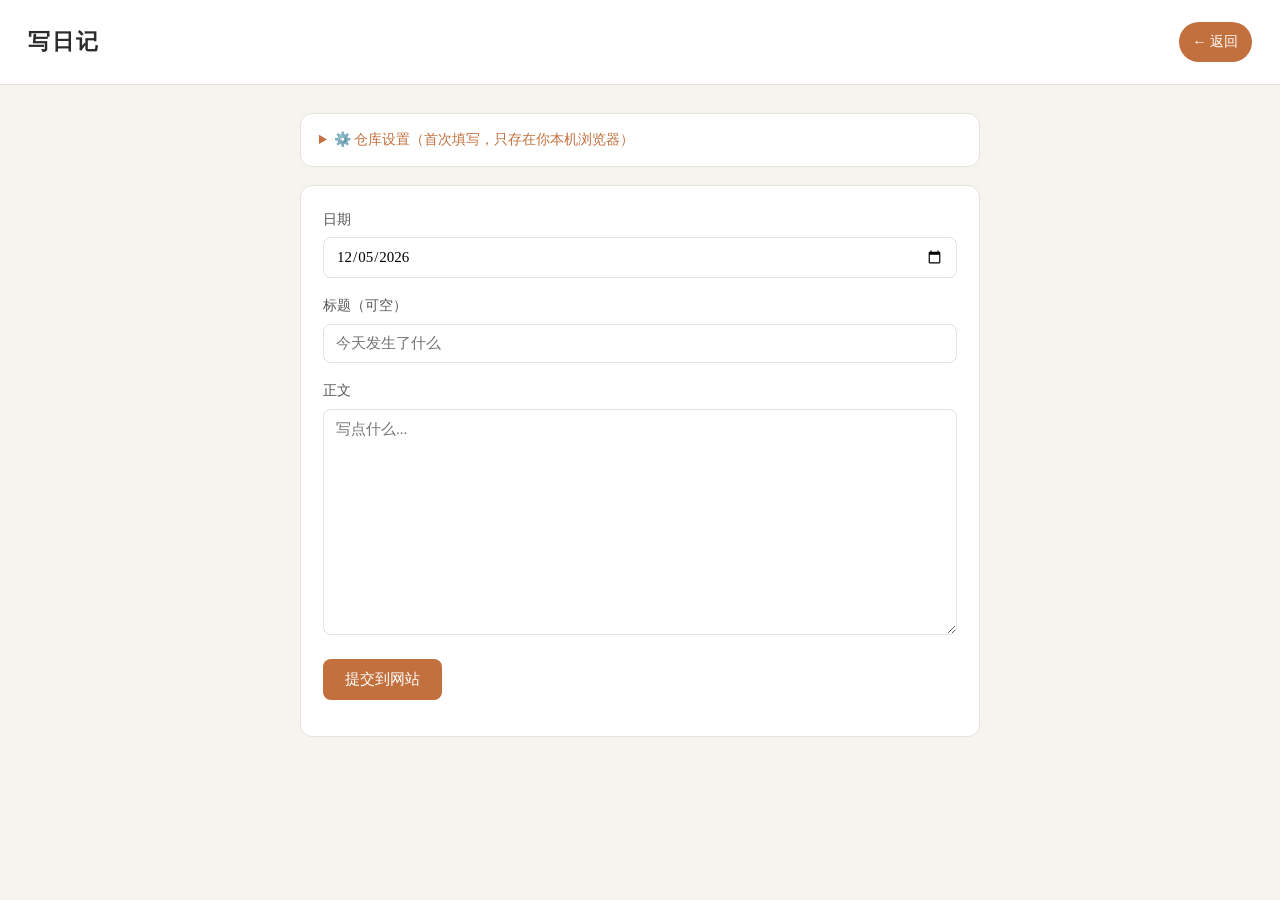
==== write.html @ 768d1f4d "Add files via upload" ====
<!DOCTYPE html>
<html lang="zh-CN">
<head>
<meta charset="UTF-8">
<meta name="viewport" content="width=device-width, initial-scale=1.0">
<title>写日记 · 牛口日记</title>
<link rel="stylesheet" href="styles.css">
</head>
<body>
<header>
  <h1>写日记</h1>
  <a class="write-link" href="index.html">← 返回</a>
</header>
<main>
  <details class="settings">
    <summary>⚙️ 仓库设置（首次填写，只存在你本机浏览器）</summary>
    <label>GitHub 用户名 <input id="cfg-owner" placeholder="例如 jayawardenaadithya-boop"></label>
    <label>仓库名 <input id="cfg-repo" placeholder="例如 牛口日记"></label>
    <label>分支 <input id="cfg-branch" value="main"></label>
    <label>Personal Access Token <input id="cfg-token" type="password" placeholder="ghp_... 仅存于本机"></label>
    <button type="button" id="save-cfg">保存设置</button>
    <p class="hint">Token 需有该仓库的 Contents 写权限（建议用细粒度令牌、设过期时间）。它只存在你自己的浏览器，不会上传到任何地方。</p>
  </details>

  <form id="diary-form">
    <label>日期 <input id="f-date" type="date"></label>
    <label>标题（可空） <input id="f-title" type="text" placeholder="今天发生了什么"></label>
    <label>正文
      <textarea id="f-content" rows="12" placeholder="写点什么..."></textarea>
    </label>
    <button type="submit">提交到网站</button>
    <p id="msg"></p>
  </form>
</main>
<script src="write.js"></script>
</body>
</html>
---- styles.css ----
:root {
  --bg: #f6f4ef;
  --card: #ffffff;
  --ink: #2b2b2b;
  --muted: #8a8a8a;
  --accent: #c2703d;
  --line: #e6e2da;
}
* { box-sizing: border-box; }
body {
  margin: 0;
  font-family: -apple-system, "PingFang SC", "Microsoft YaHei", serif;
  background: var(--bg);
  color: var(--ink);
  line-height: 1.7;
}
header {
  display: flex;
  align-items: center;
  justify-content: space-between;
  padding: 22px 28px;
  border-bottom: 1px solid var(--line);
  background: var(--card);
}
header h1 { margin: 0; font-size: 22px; letter-spacing: 2px; }
.write-link {
  text-decoration: none;
  color: #fff;
  background: var(--accent);
  padding: 8px 14px;
  border-radius: 20px;
  font-size: 14px;
}
main {
  max-width: 720px;
  margin: 28px auto;
  padding: 0 20px;
}
.entry {
  background: var(--card);
  border: 1px solid var(--line);
  border-radius: 12px;
  padding: 18px 20px;
  margin-bottom: 18px;
  box-shadow: 0 1px 3px rgba(0,0,0,.04);
}
.entry-meta { display: flex; gap: 12px; align-items: baseline; margin-bottom: 8px; }
.entry-meta .date { color: var(--accent); font-weight: 600; font-size: 14px; }
.entry-meta .title { font-size: 17px; font-weight: 600; }
.entry-body { white-space: normal; color: #3a3a3a; }
.empty { color: var(--muted); text-align: center; padding: 40px 0; }
footer { text-align: center; color: var(--muted); font-size: 13px; padding: 30px 0; }

/* 写日记页 */
form { background: var(--card); border: 1px solid var(--line); border-radius: 12px; padding: 22px; }
label { display: block; margin-bottom: 16px; font-size: 14px; color: #555; }
input[type=text], input[type=date], textarea {
  width: 100%;
  margin-top: 6px;
  padding: 10px 12px;
  border: 1px solid var(--line);
  border-radius: 8px;
  font-size: 15px;
  font-family: inherit;
}
textarea { resize: vertical; }
button {
  background: var(--accent);
  color: #fff;
  border: none;
  padding: 11px 22px;
  border-radius: 8px;
  font-size: 15px;
  cursor: pointer;
}
button:hover { opacity: .92; }
.settings {
  background: var(--card);
  border: 1px solid var(--line);
  border-radius: 12px;
  padding: 14px 18px;
  margin-bottom: 18px;
  font-size: 14px;
}
.settings summary { cursor: pointer; color: var(--accent); }
.settings .hint { color: var(--muted); font-size: 12px; margin-top: 8px; }
#msg { margin-top: 14px; font-size: 14px; }
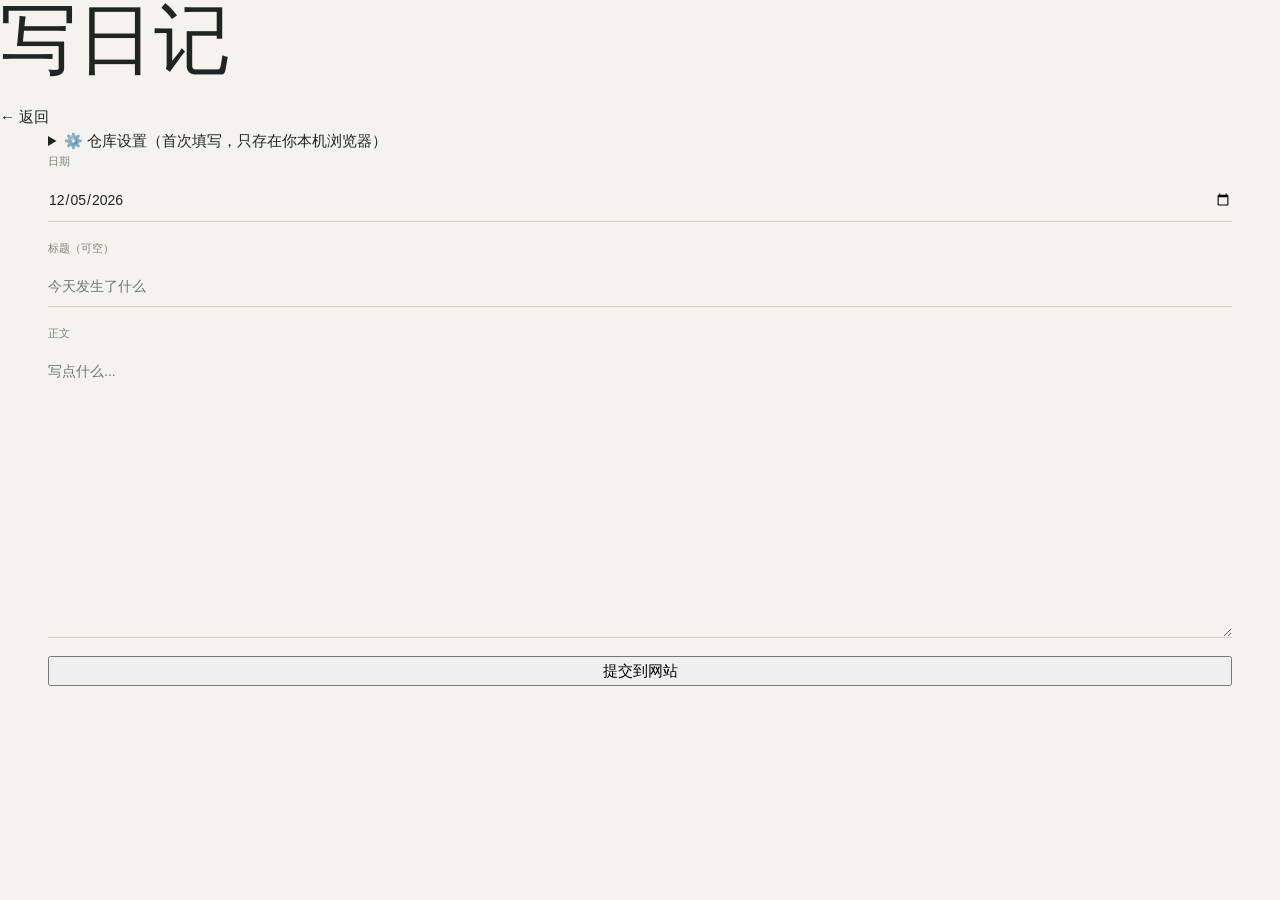
==== commit 48fc169c: "Fix title from '牛口日记' to '纽扣日记'" ====
--- a/write.html
+++ b/write.html
@@ -3,7 +3,7 @@
 <head>
 <meta charset="UTF-8">
 <meta name="viewport" content="width=device-width, initial-scale=1.0">
-<title>写日记 · 牛口日记</title>
+<title>写日记 · 纽扣日记</title>
 <link rel="stylesheet" href="styles.css">
 </head>
 <body>
--- a/styles.css
+++ b/styles.css
@@ -1,87 +1,292 @@
 :root {
-  --bg: #f6f4ef;
-  --card: #ffffff;
-  --ink: #2b2b2b;
-  --muted: #8a8a8a;
-  --accent: #c2703d;
-  --line: #e6e2da;
-}
+  --paper: #f6f2ed;
+  --paper-deep: #ece4de;
+  --ink: #1d2622;
+  --muted: #7f827a;
+  --line: #d6d2ca;
+  --coral: #8f2f3d;
+  --teal: #4d6259;
+  --yellow: #d8b95c;
+  --white: #fffdf8;
+  --shadow: 0 20px 45px rgba(42, 44, 38, 0.1);
+}
+
 * { box-sizing: border-box; }
+
+html { scroll-behavior: smooth; }
+
 body {
   margin: 0;
-  font-family: -apple-system, "PingFang SC", "Microsoft YaHei", serif;
-  background: var(--bg);
   color: var(--ink);
-  line-height: 1.7;
-}
-header {
+  background: var(--paper);
+  font-family: "Avenir Next", "PingFang SC", "Microsoft YaHei", sans-serif;
+  font-size: 15px;
+  line-height: 1.6;
+}
+
+body.modal-open { overflow: hidden; }
+body.is-locked { overflow: hidden; }
+
+.password-gate {
+  position: fixed;
+  inset: 0;
+  z-index: 50;
+  display: grid;
+  place-items: center;
+  padding: 28px;
+  color: var(--ink);
+  background: var(--paper);
+  opacity: 1;
+  transition: opacity .25s ease, visibility .25s ease;
+}
+.password-gate[hidden] { display: grid; visibility: hidden; }
+.password-gate.is-hidden { opacity: 0; pointer-events: none; visibility: hidden; }
+.gate-inner { width: min(390px, 100%); text-align: center; }
+.gate-brand {
+  display: grid;
+  place-items: center;
+  width: 54px;
+  height: 54px;
+  margin: 0 auto 28px;
+  color: var(--paper);
+  background: var(--ink);
+  border-radius: 50%;
+  font-family: Georgia, serif;
+  font-size: 25px;
+  font-style: italic;
+}
+.gate-inner .eyebrow { margin-bottom: 16px; font-size: 9px; }
+.gate-inner h1 { margin: 0 0 19px; font-size: clamp(43px, 8vw, 66px); line-height: 1.1; }
+.gate-copy { margin: 0 auto 31px; color: var(--muted); font-family: Georgia, "Songti SC", serif; font-size: 16px; line-height: 1.8; }
+.password-form { display: grid; gap: 10px; }
+.password-field { display: grid; grid-template-columns: 1fr auto; gap: 14px; align-items: center; padding: 0 0 8px; border-bottom: 1px solid var(--ink); }
+.password-field input { min-width: 0; padding: 9px 0; color: var(--ink); background: transparent; border: 0; outline: 0; font-size: 15px; text-align: left; }
+.password-field input::placeholder { color: var(--muted); }
+.password-field button { display: inline-flex; align-items: center; gap: 9px; padding: 9px 0; color: var(--coral); background: transparent; border: 0; font-size: 12px; }
+.password-field button:hover { color: var(--teal); }
+.password-message { min-height: 20px; margin: 0; color: var(--coral); font-size: 11px; text-align: left; }
+.gate-footer { margin: 67px 0 0; color: var(--muted); font-size: 10px; letter-spacing: .05em; }
+.sr-only { position: absolute; width: 1px; height: 1px; overflow: hidden; clip: rect(0, 0, 0, 0); white-space: nowrap; }
+.shake { animation: shake .32s ease; }
+
+button, input, textarea { font: inherit; }
+button, a { -webkit-tap-highlight-color: transparent; }
+button { cursor: pointer; }
+a { color: inherit; text-decoration: none; }
+
+.site-header,
+.site-footer,
+main { width: min(1280px, calc(100% - 96px)); margin-inline: auto; }
+
+.site-header {
+  min-height: 92px;
   display: flex;
   align-items: center;
   justify-content: space-between;
-  padding: 22px 28px;
   border-bottom: 1px solid var(--line);
-  background: var(--card);
-}
-header h1 { margin: 0; font-size: 22px; letter-spacing: 2px; }
-.write-link {
-  text-decoration: none;
-  color: #fff;
-  background: var(--accent);
-  padding: 8px 14px;
-  border-radius: 20px;
-  font-size: 14px;
-}
-main {
-  max-width: 720px;
-  margin: 28px auto;
-  padding: 0 20px;
-}
-.entry {
-  background: var(--card);
-  border: 1px solid var(--line);
-  border-radius: 12px;
-  padding: 18px 20px;
-  margin-bottom: 18px;
-  box-shadow: 0 1px 3px rgba(0,0,0,.04);
-}
-.entry-meta { display: flex; gap: 12px; align-items: baseline; margin-bottom: 8px; }
-.entry-meta .date { color: var(--accent); font-weight: 600; font-size: 14px; }
-.entry-meta .title { font-size: 17px; font-weight: 600; }
-.entry-body { white-space: normal; color: #3a3a3a; }
-.empty { color: var(--muted); text-align: center; padding: 40px 0; }
-footer { text-align: center; color: var(--muted); font-size: 13px; padding: 30px 0; }
-
-/* 写日记页 */
-form { background: var(--card); border: 1px solid var(--line); border-radius: 12px; padding: 22px; }
-label { display: block; margin-bottom: 16px; font-size: 14px; color: #555; }
-input[type=text], input[type=date], textarea {
-  width: 100%;
-  margin-top: 6px;
-  padding: 10px 12px;
-  border: 1px solid var(--line);
-  border-radius: 8px;
-  font-size: 15px;
-  font-family: inherit;
-}
-textarea { resize: vertical; }
-button {
-  background: var(--accent);
-  color: #fff;
-  border: none;
-  padding: 11px 22px;
-  border-radius: 8px;
-  font-size: 15px;
-  cursor: pointer;
-}
-button:hover { opacity: .92; }
-.settings {
-  background: var(--card);
-  border: 1px solid var(--line);
-  border-radius: 12px;
-  padding: 14px 18px;
-  margin-bottom: 18px;
-  font-size: 14px;
-}
-.settings summary { cursor: pointer; color: var(--accent); }
-.settings .hint { color: var(--muted); font-size: 12px; margin-top: 8px; }
-#msg { margin-top: 14px; font-size: 14px; }
+}
+
+.brand { display: inline-flex; align-items: center; gap: 12px; }
+.brand-mark {
+  display: grid;
+  place-items: center;
+  width: 32px;
+  height: 32px;
+  color: var(--paper);
+  background: var(--ink);
+  border-radius: 50%;
+  font-family: Georgia, serif;
+  font-size: 17px;
+  font-style: italic;
+}
+.brand-copy { display: grid; gap: 0; line-height: 1.15; }
+.brand-copy strong { font-family: Georgia, "Songti SC", serif; font-size: 17px; font-weight: 500; }
+.brand-copy small, .eyebrow, .aside-label, .pulse-meta, .site-footer, .filter-button, .search-box input {
+  letter-spacing: .08em;
+  text-transform: uppercase;
+  font-size: 10px;
+}
+.brand-copy small { color: var(--muted); font-size: 8px; letter-spacing: .12em; }
+
+.site-nav { display: flex; gap: 36px; margin-left: 90px; }
+.site-nav a { position: relative; color: var(--muted); font-size: 13px; }
+.site-nav a.active, .site-nav a:hover { color: var(--ink); }
+.site-nav a.active::after { content: ""; position: absolute; left: 0; right: 0; bottom: -9px; height: 2px; background: var(--coral); }
+
+.header-compose, .button { border: 0; transition: transform .2s ease, background-color .2s ease, color .2s ease; }
+.header-compose { display: inline-flex; align-items: center; gap: 13px; padding: 10px 0 10px 16px; color: var(--ink); background: transparent; font-size: 13px; }
+.header-compose:hover, .button:hover { transform: translateY(-2px); }
+.plus-icon { display: grid; place-items: center; width: 27px; height: 27px; color: var(--paper); background: var(--coral); border-radius: 50%; font-size: 18px; line-height: 1; }
+
+.intro-section { display: grid; grid-template-columns: minmax(0, 1fr) 280px; align-items: end; gap: 80px; min-height: 440px; padding: 88px 0 94px; border-bottom: 1px solid var(--line); }
+.eyebrow { margin: 0 0 20px; color: var(--coral); font-weight: 700; }
+h1, h2, h3, p { margin-top: 0; }
+h1, h2, h3 { font-family: Georgia, "Songti SC", serif; font-weight: 400; letter-spacing: 0; }
+h1 { max-width: 720px; margin-bottom: 22px; font-size: clamp(44px, 6vw, 82px); line-height: 1.08; }
+.intro-text { max-width: 460px; margin-bottom: 36px; color: var(--muted); font-size: 16px; line-height: 1.9; }
+.intro-actions { display: flex; align-items: center; gap: 25px; }
+.button { display: inline-flex; align-items: center; justify-content: center; gap: 15px; min-height: 44px; padding: 0 19px; border-radius: 2px; font-size: 12px; }
+.button-primary { color: var(--paper); background: var(--ink); }
+.button-primary:hover { background: var(--teal); }
+.button-text { padding-inline: 0; color: var(--muted); background: transparent; }
+.button-text:hover { color: var(--ink); }
+
+.pulse-panel { padding: 20px 0 0; border-top: 2px solid var(--ink); }
+.pulse-header, .pulse-meta, .aside-label { display: flex; align-items: center; justify-content: space-between; }
+.pulse-header { margin-bottom: 13px; font-size: 13px; }
+.pulse-header strong { color: var(--coral); font-family: Georgia, serif; font-size: 34px; font-weight: 400; line-height: 1; }
+.pulse-rule { height: 1px; background: var(--line); }
+.pulse-meta { padding: 12px 0 16px; color: var(--muted); }
+.pulse-bars { display: grid; grid-template-columns: repeat(7, 1fr); gap: 5px; margin-bottom: 21px; }
+.pulse-bars i { display: block; height: 28px; background: var(--paper-deep); }
+.pulse-bars i.filled { background: var(--yellow); }
+.pulse-panel p { max-width: 180px; margin: 0; color: var(--muted); font-family: Georgia, "Songti SC", serif; font-size: 15px; line-height: 1.55; }
+
+.entries-section { padding: 84px 0 110px; }
+.section-heading { display: flex; align-items: end; justify-content: space-between; gap: 24px; margin-bottom: 35px; }
+.section-heading .eyebrow { margin-bottom: 11px; }
+.section-heading h2 { margin-bottom: 0; font-size: 38px; line-height: 1.2; }
+.section-heading h2 span { color: var(--coral); font-family: "Avenir Next", sans-serif; font-size: 11px; vertical-align: top; }
+.entry-tools { display: flex; align-items: center; gap: 23px; }
+.filter-group { display: flex; gap: 17px; }
+.filter-button { padding: 5px 0; color: var(--muted); background: transparent; border: 0; }
+.filter-button.active { color: var(--ink); border-bottom: 2px solid var(--coral); }
+.search-box { display: flex; align-items: center; gap: 8px; min-width: 135px; padding: 5px 0; border-bottom: 1px solid var(--line); }
+.search-box span { color: var(--coral); font-size: 20px; line-height: .7; transform: rotate(-20deg); }
+.search-box input { width: 100%; padding: 0; border: 0; outline: 0; color: var(--ink); background: transparent; text-transform: none; letter-spacing: 0; font-size: 12px; }
+.search-box input::placeholder { color: var(--muted); }
+
+.entries-layout { display: grid; grid-template-columns: minmax(0, 1fr) 250px; gap: 58px; align-items: start; }
+.journal-grid { display: grid; grid-template-columns: repeat(12, minmax(0, 1fr)); gap: 22px; min-width: 0; }
+.journal-card { grid-column: span 6; min-width: 0; animation: reveal .5s ease both; }
+.journal-card.card-featured { grid-column: span 7; }
+.journal-card.card-note { grid-column: span 5; }
+.journal-card.card-wide { grid-column: span 12; display: grid; grid-template-columns: 1.35fr .8fr; gap: 26px; align-items: end; }
+.journal-card.card-tall { grid-column: span 5; }
+.card-visual { position: relative; display: block; width: 100%; padding: 0; overflow: hidden; border: 0; background: var(--paper-deep); text-align: left; }
+.card-featured .card-visual { aspect-ratio: 1.28; }
+.card-note .card-visual { aspect-ratio: .88; }
+.card-wide .card-visual { aspect-ratio: 1.75; }
+.card-tall .card-visual { aspect-ratio: .95; }
+.card-visual img { display: block; width: 100%; height: 100%; object-fit: cover; transition: transform .7s cubic-bezier(.2,.8,.2,1), filter .4s ease; }
+.card-visual:hover img { transform: scale(1.04); filter: saturate(1.08); }
+.card-visual:focus-visible { outline: 2px solid var(--coral); outline-offset: 4px; }
+.card-shade { position: absolute; inset: 0; display: flex; align-items: flex-end; justify-content: space-between; padding: 16px; background: linear-gradient(180deg, transparent 60%, rgba(20, 26, 22, .45)); color: white; }
+.media-badge { display: inline-flex; gap: 7px; align-items: center; font-size: 10px; letter-spacing: .08em; }
+.media-badge::before { content: ""; display: inline-block; width: 6px; height: 6px; background: var(--yellow); border-radius: 50%; }
+.play-mark { display: grid; place-items: center; width: 34px; height: 34px; color: var(--ink); background: var(--yellow); border-radius: 50%; font-size: 11px; }
+.card-info { padding: 17px 0 7px; }
+.card-meta { display: flex; justify-content: space-between; gap: 12px; margin-bottom: 8px; color: var(--muted); font-size: 10px; letter-spacing: .05em; }
+.card-info h3 { margin-bottom: 7px; font-size: 25px; line-height: 1.25; }
+.card-info p { max-width: 450px; margin-bottom: 10px; color: var(--muted); font-size: 13px; line-height: 1.75; }
+.card-tag { color: var(--teal); font-size: 10px; }
+.card-footer { display: flex; align-items: center; justify-content: space-between; gap: 14px; min-height: 30px; }
+.card-actions { display: inline-flex; align-items: center; gap: 2px; opacity: .72; }
+.icon-button { display: grid; place-items: center; width: 27px; height: 27px; padding: 0; color: var(--muted); background: transparent; border: 1px solid transparent; font-size: 17px; line-height: 1; }
+.icon-button:hover, .icon-button:focus-visible { color: var(--coral); border-color: var(--line); outline: 0; }
+.delete-button { font-size: 22px; font-weight: 300; }
+.card-wide .card-info { padding-bottom: 13px; }
+.card-wide .card-info h3 { font-size: 31px; }
+.text-only-visual { display: grid; place-items: center; aspect-ratio: 1.28; padding: 28px; background: var(--yellow); }
+.text-only-visual p { max-width: 230px; margin: 0; color: var(--ink); font-family: Georgia, "Songti SC", serif; font-size: 28px; line-height: 1.35; }
+
+.journal-aside { position: sticky; top: 30px; padding-top: 3px; }
+.aside-block { padding: 22px 0; border-top: 1px solid var(--line); }
+.about-block { padding-top: 0; border-top: 0; }
+.aside-block .eyebrow { margin-bottom: 13px; font-size: 9px; }
+.aside-block h3 { margin-bottom: 15px; font-size: 25px; line-height: 1.32; }
+.aside-block p { margin-bottom: 0; color: var(--muted); font-size: 12px; line-height: 1.8; }
+.aside-label { margin-bottom: 17px; color: var(--muted); }
+.tag-list { display: flex; flex-wrap: wrap; gap: 8px 14px; }
+.tag-list button { padding: 0; color: var(--ink); background: transparent; border: 0; font-size: 12px; }
+.tag-list button:hover { color: var(--coral); }
+.month-list { display: grid; gap: 8px; }
+.month-list button { display: grid; grid-template-columns: 30px 1fr auto; align-items: baseline; gap: 8px; padding: 5px 0; color: var(--muted); background: transparent; border: 0; text-align: left; }
+.month-list button.current { color: var(--ink); }
+.month-list button.current::before { content: ""; width: 4px; height: 4px; background: var(--coral); border-radius: 50%; transform: translate(-12px, -2px); }
+.month-list button:not(.current)::before { content: ""; width: 4px; height: 4px; }
+.month-list span { font-size: 12px; }
+.month-list b { font-weight: 400; font-size: 10px; }
+.aside-footer { display: flex; justify-content: space-between; padding-top: 35px; color: var(--muted); font-size: 9px; letter-spacing: .1em; }
+
+.site-footer { display: flex; justify-content: space-between; gap: 20px; padding: 20px 0 32px; border-top: 1px solid var(--line); color: var(--muted); }
+
+.modal-backdrop, .lightbox-backdrop { position: fixed; inset: 0; z-index: 10; display: grid; place-items: center; padding: 24px; background: rgba(29, 38, 34, .58); }
+.modal-backdrop[hidden], .lightbox-backdrop[hidden] { display: none; }
+.compose-modal { position: relative; width: min(540px, 100%); max-height: calc(100vh - 48px); overflow: auto; padding: 38px 42px 30px; background: var(--white); box-shadow: var(--shadow); }
+.compose-modal h2 { margin-bottom: 25px; font-size: 42px; line-height: 1.1; }
+.close-button { position: absolute; top: 15px; right: 18px; width: 30px; height: 30px; padding: 0; color: var(--muted); background: transparent; border: 0; font-size: 25px; line-height: 1; }
+.close-button:hover { color: var(--coral); }
+form { display: grid; gap: 18px; }
+.form-row { display: grid; grid-template-columns: 1fr 1fr; gap: 16px; }
+label { display: grid; gap: 8px; color: var(--muted); font-size: 11px; }
+label input, label textarea { width: 100%; padding: 9px 0; color: var(--ink); background: transparent; border: 0; border-bottom: 1px solid var(--line); outline: 0; resize: vertical; font-size: 14px; }
+label input:focus, label textarea:focus { border-color: var(--coral); }
+.file-drop { display: flex; grid-template-columns: none; align-items: center; gap: 12px; min-height: 66px; padding: 13px 14px; border: 1px dashed var(--line); cursor: pointer; }
+.file-drop:hover { border-color: var(--coral); }
+.file-drop-icon { display: grid; place-items: center; width: 31px; height: 31px; color: var(--paper); background: var(--teal); border-radius: 50%; font-size: 17px; }
+.file-drop strong, .file-drop small { display: block; }
+.file-drop strong { color: var(--ink); font-size: 12px; font-weight: 500; }
+.file-drop small { margin-top: 3px; color: var(--muted); font-size: 10px; }
+.file-drop input { display: none; }
+.form-actions { display: flex; justify-content: flex-end; align-items: center; gap: 22px; padding-top: 5px; }
+.form-message { min-height: 18px; margin: 0; color: var(--coral); font-size: 11px; }
+
+.lightbox { position: relative; display: grid; grid-template-columns: minmax(0, 1.35fr) 280px; width: min(1040px, 100%); max-height: calc(100vh - 48px); overflow: hidden; background: var(--paper); box-shadow: var(--shadow); }
+.lightbox-media { min-height: 520px; background: #d9d6ce; }
+.lightbox-media img, .lightbox-media video { display: block; width: 100%; height: 100%; max-height: 75vh; object-fit: contain; background: #d9d6ce; }
+.lightbox-copy { align-self: end; padding: 42px 35px 39px; }
+.lightbox-copy .eyebrow { margin-bottom: 13px; }
+.lightbox-copy h2 { margin-bottom: 15px; font-size: 35px; line-height: 1.2; }
+.lightbox-copy p:last-child { margin: 0; color: var(--muted); font-size: 13px; line-height: 1.8; }
+.lightbox-close { z-index: 2; top: 10px; right: 10px; color: var(--paper); mix-blend-mode: difference; }
+.toast { position: fixed; left: 50%; bottom: 28px; z-index: 20; padding: 10px 16px; color: var(--paper); background: var(--ink); opacity: 0; pointer-events: none; transform: translate(-50%, 12px); transition: opacity .25s ease, transform .25s ease; font-size: 12px; }
+.toast.show { opacity: 1; transform: translate(-50%, 0); }
+.empty-state { grid-column: 1 / -1; padding: 70px 0; color: var(--muted); text-align: center; }
+
+@keyframes reveal { from { opacity: 0; transform: translateY(12px); } to { opacity: 1; transform: translateY(0); } }
+@keyframes shake { 0%, 100% { transform: translateX(0); } 25% { transform: translateX(-7px); } 75% { transform: translateX(7px); } }
+
+@media (max-width: 980px) {
+  .site-header, .site-footer, main { width: min(100% - 48px, 760px); }
+  .intro-section { grid-template-columns: 1fr; gap: 44px; min-height: auto; padding-block: 70px; }
+  .pulse-panel { width: min(100%, 360px); }
+  .entries-layout { grid-template-columns: 1fr; gap: 58px; }
+  .journal-aside { position: static; display: grid; grid-template-columns: 1fr 1fr; column-gap: 35px; }
+  .about-block { grid-column: 1 / -1; }
+  .aside-footer { grid-column: 1 / -1; }
+}
+
+@media (max-width: 640px) {
+  .site-header, .site-footer, main { width: calc(100% - 36px); }
+  .site-header { min-height: 72px; }
+  .site-nav { display: none; }
+  .header-compose { padding-left: 0; }
+  .header-compose span:first-child { display: none; }
+  .intro-section { padding: 62px 0 70px; }
+  h1 { font-size: 46px; }
+  .intro-text { font-size: 14px; }
+  .section-heading { display: block; }
+  .section-heading h2 { font-size: 34px; }
+  .entry-tools { justify-content: space-between; gap: 12px; margin-top: 25px; }
+  .filter-group { gap: 13px; }
+  .search-box { min-width: 112px; }
+  .journal-grid { display: block; }
+  .journal-card { margin-bottom: 34px; }
+  .journal-card.card-wide { display: block; }
+  .journal-card.card-wide .card-info { padding-top: 17px; }
+  .card-actions { opacity: 1; }
+  .journal-aside { display: block; }
+  .aside-block { margin-top: 24px; }
+  .about-block { margin-top: 0; }
+  .site-footer { display: block; line-height: 2; }
+  .site-footer span { display: block; }
+  .compose-modal { padding: 34px 23px 24px; }
+  .form-row { grid-template-columns: 1fr; gap: 18px; }
+  .form-actions { justify-content: space-between; }
+  .lightbox { display: block; max-height: calc(100vh - 28px); overflow: auto; }
+  .lightbox-media { min-height: 280px; }
+  .lightbox-media img, .lightbox-media video { max-height: 55vh; }
+  .lightbox-copy { padding: 25px 23px 30px; }
+  .lightbox-copy h2 { font-size: 30px; }
+}
